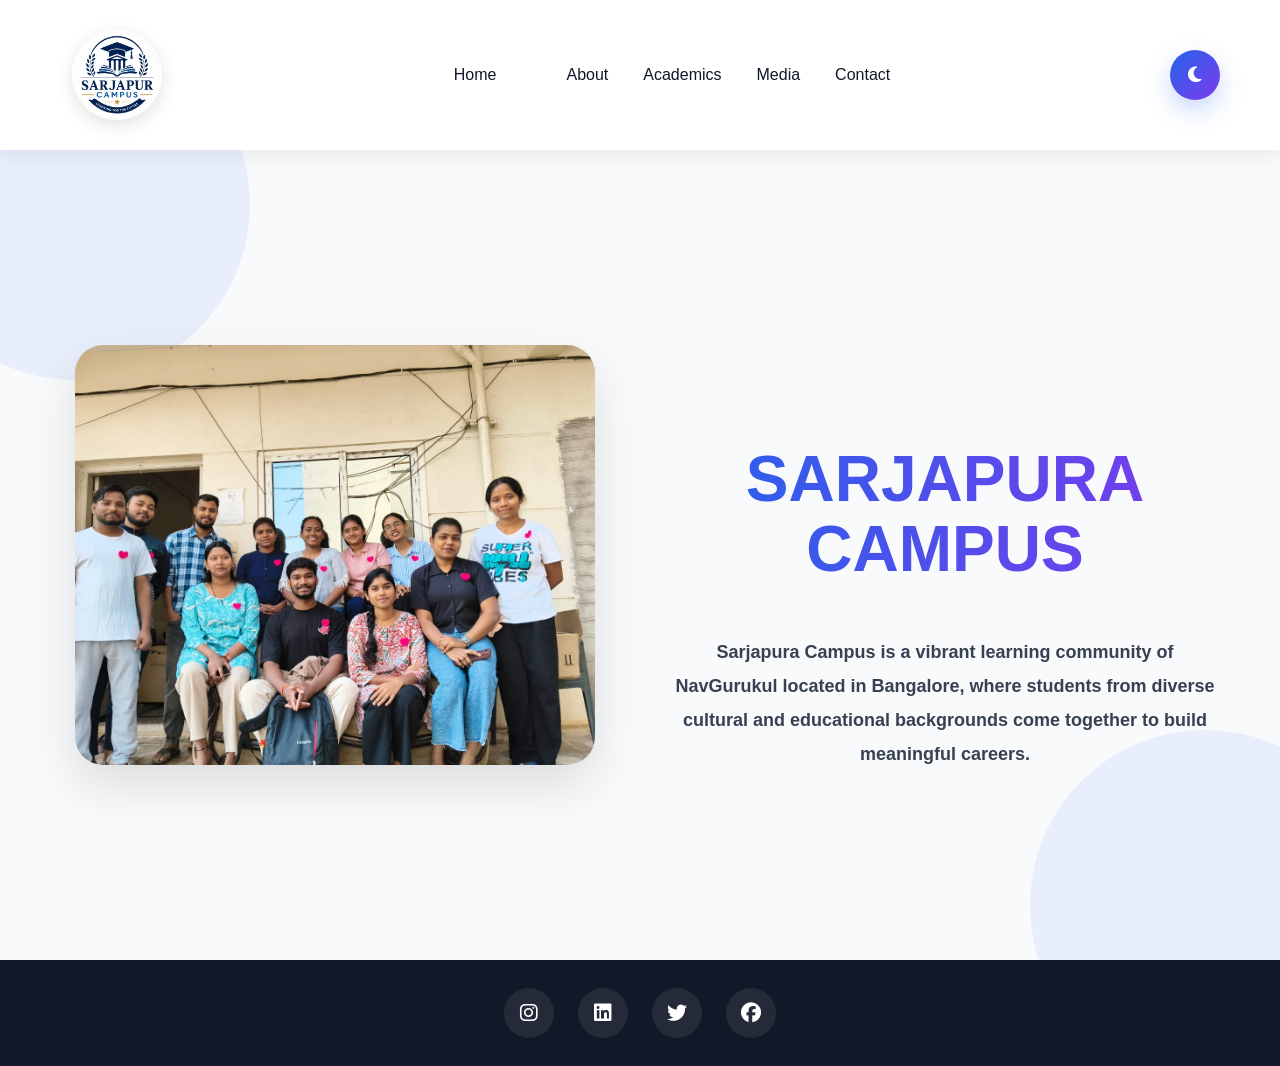
==== project/index.html @ 47f2a3a6 "updated task of archana" ====
<!DOCTYPE html>
<html lang="en">

<head>
    <meta charset="UTF-8">
    <meta name="viewport" content="width=device-width, initial-scale=1.0">
    <link rel="stylesheet" href="./css/style.css">
    <title>SARJAPURA-NG</title>
    <link rel="shortcut icon" href="images/logo.jpg" type="image/x-icon">
    <link rel="stylesheet" href="https://cdnjs.cloudflare.com/ajax/libs/font-awesome/6.5.1/css/all.min.css">
</head>

<body>
    <header>
        <img src="./images/logo.jpg" height="100px">
        <nav class="navbar">

            <div class="dropdown">
                <a href="../index.html">Home</button>
            </div>

            <div class="dropdown">
                <button class="dropbtn">About</button>

                <div class="dropdown-content">
                    <a href="./pages/house.html">Houses</a>
                    <a href="./pages/">Team</a>
                    <a href="./pages/council.html">Council</a>
                    <a href="./pages/alumni.html">Alumni</a>
                </div>
            </div>

            <div class="dropdown">
                <button class="dropbtn">Academics</button>

                <div class="dropdown-content">
                    <a href="./pages/programs.html">Programs</a>
                    <a href="./pages/curriculum.html">Curriculum</a>
                </div>
            </div>

            <div class="dropdown">
                <button class="dropbtn">Media</button>

                <div class="dropdown-content">
                    <a href="./pages/gallery.html">Memories</a>
                    <a href="./pages/celebrations.html">Celebrations</a>
                </div>
            </div>

            <div class="dropdown">
                <button class="dropbtn">Contact</button>

                <div class="dropdown-content">
                    <a href="./pages/contact.html">Contact</a>
                    <a href="./pages/feedback.html">Feedback</a>
                </div>
            </div>

        </nav>
        <button class="mode-btn">
            <i class="fa-solid fa-moon"></i>
        </button>
    </header>


    <main class="hero-section">

        <div class="hero-image">
            <img src="./images/team.jpeg" alt="">
        </div>

        <div class="hero-content">
            <h1>SARJAPURA CAMPUS</h1>

            <p>
                Sarjapura Campus is a vibrant learning community of NavGurukul located in Bangalore, where students from
                diverse cultural and educational backgrounds come together to build meaningful careers.
            </p>
        </div>

    </main>

    <footer>
        <div class="social-icons">
            <a href="https://www.instagram.com/ng_sarjapur?igsh=MXV0Y2RibTF5OWZvcQ%3D%3D" target="_blank"><i
                    class="fa-brands fa-instagram"></i></a>
            <a href="https://www.linkedin.com/school/navgurukul/" target="_blank"><i
                    class="fa-brands fa-linkedin"></i></a>
            <a href="https://x.com/navgurukul" target="_blank"><i class="fa-brands fa-twitter"></i></a>
            <a href="https://www.facebook.com/navgurukul?rdid=zTdsp96SzkZmkeNP&share_url=https%3A%2F%2Fwww.facebook.com%2Fshare%2F1ET22hd2AE%2F"
                target="_blank"><i class="fa-brands fa-facebook"></i></a>
        </div>
    </footer>

    <script src="./js/theme.js">

    </script>
</body>

</html>
---- project/css/style.css ----
@import url('https://fonts.googleapis.com/css2?family=Poppins:wght@300;400;500;600;700&display=swap');

* {
    margin: 0;
    padding: 0;
    box-sizing: border-box;
}

body {
    font-family: 'Poppins', sans-serif;
    background: #f8fafc;
    color: #111827;
    overflow-x: hidden;
    transition: 0.4s ease;
}

header {
    width: 100%;
    padding: 18px 60px;
    display: flex;
    justify-content: space-between;
    align-items: center;
    position: sticky;
    top: 0;
    z-index: 1000;
    background: rgba(255, 255, 255, 0.85);
    backdrop-filter: blur(12px);
    box-shadow: 0 4px 20px rgba(0, 0, 0, 0.08);
}

header img {
    width: 90px;
    height: 90px;

    border-radius: 50%;
    object-fit: cover;
}

.navbar {
    display: flex;
    align-items: center;
    gap: 35px;
}

.navbar a,
.dropbtn {
    text-decoration: none;
    border: none;
    background: none;
    color: #111827;
    font-size: 16px;
    font-weight: 500;
    cursor: pointer;
    position: relative;
}

.navbar a::after,
.dropbtn::after {
    content: "";
    position: absolute;
    width: 0%;
    height: 2px;
    left: 0;
    bottom: -6px;
    background: #2563eb;
    transition: 0.3s ease;
}

.navbar a:hover::after,
.dropbtn:hover::after {
    width: 100%;
}

.navbar a:hover,
.dropbtn:hover {
    color: #2563eb;
}

.dropdown {
    position: relative;
}

.dropdown-content {
    position: absolute;
    top: 130%;
    left: 0;
    width: 220px;
    background: white;
    border-radius: 16px;
    overflow: hidden;
    box-shadow: 0 10px 30px rgba(0, 0, 0, 0.12);
    opacity: 0;
    visibility: hidden;
    transform: translateY(10px);
    transition: 0.35s ease;
}

.dropdown:hover .dropdown-content {
    opacity: 1;
    visibility: visible;
    transform: translateY(0);
}

.dropdown-content a {
    display: block;
    padding: 14px 18px;
    color: #111827;
    transition: 0.3s ease;
}

.dropdown-content a:hover {
    background: #f1f5f9;
    color: #2563eb;
    padding-left: 24px;
}

.mode-btn {
    width: 50px;
    height: 50px;
    border: none;
    border-radius: 50%;
    background: linear-gradient(135deg, #2563eb, #7c3aed);
    color: white;
    font-size: 18px;
    cursor: pointer;
    transition: 0.35s ease;
    box-shadow: 0 10px 25px rgba(37, 99, 235, 0.25);
}

.mode-btn:hover {
    transform: rotate(15deg) scale(1.05);
}

.hero-section {
    min-height: 90vh;
    padding: 80px 60px;
    display: flex;
    justify-content: space-between;
    align-items: center;
    gap: 60px;
    flex-wrap: wrap;
    position: relative;
    background: #f8fafc;
    overflow: hidden;
}

.hero-section::before,
.hero-section::after {
    content: "";
    position: absolute;
    width: 350px;
    height: 350px;
    border-radius: 50%;
    background: rgba(37, 99, 235, 0.08);
    animation: float 8s infinite ease-in-out;
}

.hero-section::before {
    top: -120px;
    left: -100px;
}

.hero-section::after {
    bottom: -120px;
    right: -100px;

    animation-delay: 2s;
}

/* HERO CONTENT */

.hero-content {

    flex: 1;
    min-width: 300px;

    position: relative;
    z-index: 1;

    animation: fadeUp 1s ease;
}

.hero-content h1 {

    font-size: 64px;

    line-height: 1.1;

    margin-bottom: 24px;

    background:
        linear-gradient(to right, #2563eb, #7c3aed);

    -webkit-background-clip: text;

    color: transparent;
}

.hero-content p {

    font-size: 18px;

    line-height: 1.9;

    max-width: 650px;

    color: #374151;
}

/* HERO IMAGE */

.hero-image {

    flex: 1;

    display: flex;
    justify-content: center;

    min-width: 300px;

    position: relative;
    z-index: 1;

    animation: fadeUp 1.2s ease;
}

.hero-image img {

    width: 100%;
    max-width: 520px;

    height: 420px;

    object-fit: cover;

    border-radius: 28px;

    box-shadow:
        0 20px 50px rgba(0, 0, 0, 0.12);

    transition: 0.35s ease;
}

.hero-image img:hover {

    transform: scale(1.03);
}

/* =========================
   FEEDBACK + CONTACT
========================= */

/* =========================
   RATING
========================= */

.rating-box {
    margin-bottom: 30px;
}

.rating-box h3 {
    margin-bottom: 14px;
    color: #111827;
    font-size: 18px;
}

.stars {
    display: flex;
    flex-direction: row-reverse;
    justify-content: flex-end;
    gap: 10px;
}

/* HIDE RADIO */

.stars input {
    display: none;
}

/* STAR */

.stars label {
    font-size: 32px;
    color: #d1d5db;
    cursor: pointer;
    transition: 0.3s ease;
}

/* HOVER EFFECT */

.stars label:hover,
.stars label:hover~label {
    color: #facc15;
}

/* SELECTED */

.stars input:checked~label {
    color: #facc15;
}

.feedback-container,
.contact-section {

    min-height: 100vh;

    padding: 80px 60px;

    display: flex;
    justify-content: center;
    align-items: center;

    gap: 60px;

    flex-wrap: wrap;

    position: relative;

    background: #f8fafc;

    overflow: hidden;
}

/* BACKGROUND CIRCLES */

.feedback-container::before,
.feedback-container::after,
.contact-section::before,
.contact-section::after {

    content: "";

    position: absolute;

    width: 350px;
    height: 350px;

    border-radius: 50%;

    background:
        rgba(37, 99, 235, 0.08);

    z-index: 0;

    animation: float 8s infinite ease-in-out;
}

.feedback-container::before,
.contact-section::before {

    top: -100px;
    left: -100px;
}

.feedback-container::after,
.contact-section::after {

    bottom: -120px;
    right: -100px;

    animation-delay: 2s;
}

/* LEFT SECTION */

.feedback-left,
.contact-left {

    flex: 1;
    min-width: 300px;

    position: relative;
    z-index: 1;

    animation: fadeUp 1s ease;
}

.feedback-left h1,
.contact-left h1 {

    font-size: 60px;

    line-height: 1.1;

    margin-bottom: 20px;

    background:
        linear-gradient(to right, #2563eb, #7c3aed);

    -webkit-background-clip: text;

    color: transparent;
}

.feedback-left p,
.contact-left p {

    font-size: 18px;

    line-height: 1.8;

    color: #374151;

    margin-bottom: 40px;
}

/* ICONS */

.feedback-icons,
.contact-info {

    display: flex;
    flex-direction: column;
    gap: 22px;
}

.feedback-icons div,
.contact-info div {

    display: flex;
    align-items: center;
    gap: 16px;

    font-size: 18px;

    color: #111827;
}

.feedback-icons i,
.contact-info i {

    width: 55px;
    height: 55px;

    border-radius: 50%;

    background:
        linear-gradient(135deg, #2563eb, #7c3aed);

    color: white;

    display: flex;
    justify-content: center;
    align-items: center;

    box-shadow:
        0 10px 20px rgba(37, 99, 235, 0.2);
}

/* FORM BOX */

.feedback-form-box,
.contact-form-box {

    flex: 1;
    min-width: 320px;

    padding: 45px;

    border-radius: 30px;

    background: white;

    position: relative;
    z-index: 1;

    box-shadow:
        0 20px 50px rgba(0, 0, 0, 0.08);

    animation: fadeUp 1.2s ease;
}

.feedback-form-box h2,
.contact-form-box h2 {

    font-size: 32px;

    margin-bottom: 30px;

    color: #111827;
}

/* INPUT BOX */

.input-box {

    position: relative;

    margin-bottom: 28px;
}

/* INPUT */

.input-box input,
.input-box textarea {

    width: 100%;

    padding: 16px;

    border: 1px solid #dbe2ea;

    outline: none;

    border-radius: 14px;

    background: #f9fafb;

    color: #111827;

    font-size: 16px;

    transition: 0.3s ease;
}

.input-box textarea {

    resize: none;

    height: 140px;
}

/* INPUT FOCUS */

.input-box input:focus,
.input-box textarea:focus {

    border-color: #2563eb;

    box-shadow:
        0 0 0 4px rgba(37, 99, 235, 0.1);
}

/* LABEL */

.input-box label {

    position: absolute;

    left: 16px;
    top: 16px;

    color: #6b7280;

    pointer-events: none;

    transition: 0.3s ease;
}

/* FLOAT LABEL */

.input-box input:focus~label,
.input-box input:valid~label,
.input-box textarea:focus~label,
.input-box textarea:valid~label {

    top: -10px;
    left: 12px;

    font-size: 13px;

    background: white;

    padding: 2px 8px;

    color: #2563eb;
}

/* BUTTON */

.feedback-form-box button,
.contact-form-box button {

    width: 100%;

    padding: 16px;

    border: none;
    border-radius: 14px;

    background:
        linear-gradient(135deg, #2563eb, #7c3aed);

    color: white;

    font-size: 17px;
    font-weight: 600;

    cursor: pointer;

    transition: 0.35s ease;
}

.feedback-form-box button:hover,
.contact-form-box button:hover {

    transform: translateY(-4px);

    box-shadow:
        0 15px 30px rgba(37, 99, 235, 0.25);
}

/* =========================
   FOOTER
========================= */

footer {

    padding: 28px 40px;

    display: flex;
    justify-content: center;
    align-items: center;

    background: #111827;

    position: relative;
    z-index: 10;
}

.social-icons {

    display: flex;

    gap: 24px;
}

.social-icons a {

    width: 50px;
    height: 50px;

    display: flex;
    justify-content: center;
    align-items: center;

    border-radius: 50%;

    background:
        rgba(255, 255, 255, 0.08);

    color: white;

    text-decoration: none;

    font-size: 20px;

    transition: 0.3s ease;
}

.social-icons a:hover {

    transform: translateY(-5px);

    background: #2563eb;
}

/* =========================
   ANIMATIONS
========================= */

@keyframes float {

    0%,
    100% {
        transform: translateY(0px);
    }

    50% {
        transform: translateY(25px);
    }
}

@keyframes fadeUp {

    from {
        opacity: 0;
        transform: translateY(70px);
    }

    to {
        opacity: 1;
        transform: translateY(0);
    }
}

/* =========================
   RESPONSIVE
========================= */

@media (max-width: 992px) {

    header {

        padding: 18px 25px;

        flex-direction: column;

        gap: 20px;
    }

    .navbar {

        flex-wrap: wrap;

        justify-content: center;

        gap: 20px;
    }

    .hero-section,
    .feedback-container,
    .contact-section {

        flex-direction: column;

        text-align: center;

        padding: 60px 20px;
    }

    .hero-content h1,
    .feedback-left h1,
    .contact-left h1 {

        font-size: 42px;
    }

    .feedback-form-box,
    .contact-form-box {

        width: 100%;
    }

    .feedback-icons div,
    .contact-info div {

        justify-content: center;
    }
}

@media (max-width: 600px) {

    .hero-content h1,
    .feedback-left h1,
    .contact-left h1 {

        font-size: 32px;
    }

    .hero-content p,
    .feedback-left p,
    .contact-left p {

        font-size: 16px;
    }

    .navbar {

        gap: 14px;
    }

    .dropdown-content {

        width: 180px;
    }

    .social-icons {

        gap: 14px;
    }
}

/* =========================
   HOUSES SECTION
========================= */

.houses-section {

    padding: 120px 60px;

    background: #f8fafc;

    position: relative;

    overflow: hidden;
}

/* BACKGROUND EFFECT */

.houses-section::before,
.houses-section::after {

    content: "";

    position: absolute;

    width: 350px;
    height: 350px;

    border-radius: 50%;

    background: rgba(37, 99, 235, 0.06);

    z-index: 0;

    animation: float 8s infinite ease-in-out;
}

.houses-section::before {

    top: -120px;
    left: -100px;
}

.houses-section::after {

    bottom: -120px;
    right: -100px;

    animation-delay: 2s;
}

/* =========================
   TITLE
========================= */

.houses-title {

    text-align: center;

    margin-bottom: 80px;

    position: relative;

    z-index: 1;
}

.houses-title span {

    display: inline-block;

    padding: 10px 22px;

    border-radius: 40px;

    background: rgba(37, 99, 235, 0.1);

    color: #2563eb;

    font-weight: 600;

    margin-bottom: 24px;
}

.houses-title h2 {

    font-size: 64px;

    line-height: 1.1;

    margin-bottom: 24px;

    background:
        linear-gradient(to right, #2563eb, #7c3aed);

    -webkit-background-clip: text;

    color: transparent;
}

.houses-title p {

    max-width: 760px;

    margin: auto;

    font-size: 18px;

    line-height: 1.9;

    color: #4b5563;
}

/* =========================
   WRAPPER
========================= */

.houses-wrapper {

    display: grid;

    grid-template-columns:
        repeat(auto-fit, minmax(320px, 1fr));

    gap: 40px;

    position: relative;

    z-index: 1;
}

/* =========================
   CARD
========================= */

.house-card {

    position: relative;

    padding: 45px 35px;

    border-radius: 32px;

    overflow: hidden;

    background: white;

    transition: 0.4s ease;

    box-shadow:
        0 20px 40px rgba(0, 0, 0, 0.08);
}

.house-card:hover {

    transform:
        translateY(-12px) scale(1.02);

    box-shadow:
        0 30px 60px rgba(0, 0, 0, 0.14);
}

/* =========================
   GLOW EFFECT
========================= */

.house-glow {

    position: absolute;

    width: 180px;
    height: 180px;

    border-radius: 50%;

    top: -60px;
    right: -60px;

    opacity: 0.12;
}

/* MALHAR */

.malhar-card .house-glow {
    background: #0ea5e9;
}

/* BHAIRAV */

.bhairav-card .house-glow {
    background: #f97316;
}

/* BHAGESHREE */

.bhageshree-card .house-glow {
    background: #a855f7;
}

/* =========================
   TOP AREA
========================= */

.house-top {

    display: flex;

    align-items: center;

    gap: 20px;

    margin-bottom: 30px;

    position: relative;

    z-index: 2;
}

/* ICON */

.house-top i {

    width: 80px;
    height: 80px;

    border-radius: 24px;

    display: flex;

    justify-content: center;
    align-items: center;

    color: white;

    font-size: 32px;
}

/* ICON COLORS */

.malhar-card .house-top i {

    background:
        linear-gradient(135deg, #0284c7, #38bdf8);
}

.bhairav-card .house-top i {

    background:
        linear-gradient(135deg, #ea580c, #fb923c);
}

.bhageshree-card .house-top i {

    background:
        linear-gradient(135deg, #029a02, #62f662);
}

/* TITLE */

.house-top h3 {

    font-size: 38px;

    color: #111827;
}

/* =========================
   PARAGRAPH
========================= */

.house-card p {

    font-size: 17px;

    line-height: 1.9;

    color: #4b5563;

    margin-bottom: 35px;

    position: relative;

    z-index: 2;
}

/* =========================
   BUTTON
========================= */

.house-card button {

    padding: 14px 26px;

    border: none;

    border-radius: 14px;

    color: white;

    font-size: 15px;

    font-weight: 600;

    cursor: pointer;

    transition: 0.35s ease;

    position: relative;

    z-index: 2;
}

/* BUTTON COLORS */

.malhar-card button {

    background:
        linear-gradient(135deg, #0284c7, #38bdf8);
}

.bhairav-card button {

    background:
        linear-gradient(135deg, #ea580c, #fb923c);
}

.bhageshree-card button {

    background:
        linear-gradient(135deg, #029a02, #62f662);
}

/* BUTTON HOVER */

.house-card button:hover {

    transform: translateY(-4px);
}

/* =========================
   ANIMATION
========================= */

@keyframes float {

    0%,
    100% {
        transform: translateY(0px);
    }

    50% {
        transform: translateY(25px);
    }
}

/* =========================
   DARK MODE
========================= */

.dark-mode .houses-section {

    background: #0f172a;
}

.dark-mode .house-card {

    background: #1e293b;
}

.dark-mode .house-top h3 {

    color: white;
}

.dark-mode .house-card p,
.dark-mode .houses-title p {

    color: #cbd5e1;
}

/* =========================
   RESPONSIVE
========================= */

@media (max-width: 768px) {

    .houses-section {

        padding: 80px 20px;
    }

    .houses-title h2 {

        font-size: 42px;
    }

    .house-top {

        flex-direction: column;

        text-align: center;
    }

    .house-top h3 {

        font-size: 32px;
    }
}

/* =========================
    background: linear-gradient(135deg, #7c3aed, #ec4899);
}

.house-card button:hover {

    transform: translateY(-4px);
}

/* DARK MODE */

.dark-mode .houses-section {
    background: #0f172a;
}

.dark-mode .house-card {
    background: #1e293b;
}

.dark-mode .house-top h3 {
    color: white;
}

.dark-mode .house-card p,
.dark-mode .houses-title p {
    color: #cbd5e1;
}

/* ANIMATION */

@keyframes float {

    0%,
    100% {
        transform: translateY(0px);
    }

    50% {
        transform: translateY(25px);
    }
}

/* RESPONSIVE */

@media (max-width: 768px) {

    .houses-section {
        padding: 80px 20px;
    }

    .houses-title h2 {
        font-size: 42px;
    }

    .house-top {
        flex-direction: column;
        text-align: center;
    }

    .house-top h3 {
        font-size: 32px;
    }
}


/* POPUP */

.house-popup {

    position: fixed;

    inset: 0;

    background: rgba(0, 0, 0, 0.8);

    display: flex;

    justify-content: center;
    align-items: center;

    opacity: 0;

    visibility: hidden;

    transition: 0.4s ease;

    z-index: 999;
}

/* SHOW */

.house-popup.show {

    opacity: 1;

    visibility: visible;
}

/* IMAGE */

.house-popup img {

    width: 90%;

    max-width: 800px;

    border-radius: 24px;

    transform: scale(0.8);

    transition: 0.4s ease;
}

.house-popup.show img {

    transform: scale(1);
}

/* CLOSE */

.close-popup {

    position: absolute;

    top: 30px;
    right: 40px;

    width: 55px;
    height: 55px;

    background: white;

    border-radius: 50%;

    display: flex;

    justify-content: center;
    align-items: center;

    cursor: pointer;

    font-size: 24px;
}

/* =========================
   RESET
========================= */

* {
    margin: 0;
    padding: 0;
    box-sizing: border-box;
}

/* =========================
   BODY
========================= */

body {

    font-family: Arial, sans-serif;

    background: #f8fafc;

    color: #111827;
}

/* =========================
   HERO
========================= */

.policy-hero {

    padding: 100px 20px 70px;

    text-align: center;

    background: white;
}

.policy-hero span {

    display: inline-block;

    padding: 10px 20px;

    border-radius: 30px;

    background: #dbeafe;

    color: #2563eb;

    font-weight: bold;

    margin-bottom: 20px;
}

.policy-hero h1 {

    font-size: 55px;

    margin-bottom: 20px;

    color: #2563eb;
}

.policy-hero p {

    max-width: 800px;

    margin: auto;

    line-height: 1.8;

    color: #4b5563;
}

/* =========================
   POLICY SECTION
========================= */

.policy-section {

    max-width: 950px;

    margin: auto;

    padding: 50px 20px 100px;
}

/* =========================
   POLICY CARD
========================= */

.policy-card {

    background: white;

    margin-bottom: 25px;

    border-radius: 20px;

    overflow: hidden;

    box-shadow:
        0 10px 25px rgba(0, 0, 0, 0.08);
}

/* =========================
   BUTTON
========================= */

.policy-btn {

    width: 100%;

    padding: 25px;

    border: none;

    background: white;

    display: flex;

    justify-content: space-between;

    align-items: center;

    font-size: 20px;

    font-weight: bold;

    cursor: pointer;

    transition: 0.3s;
}

.policy-btn:hover {

    background: #f1f5f9;
}

/* =========================
   CONTENT
========================= */

.policy-content {

    max-height: 0;

    overflow: hidden;

    transition: 0.4s ease;

    padding: 0 25px;
}

.policy-content.active {

    max-height: 500px;

    padding: 0 25px 25px;
}

.policy-content h3 {

    margin-top: 20px;

    margin-bottom: 10px;

    color: #2563eb;
}

.policy-content p {

    line-height: 1.8;

    color: #4b5563;
}

/* =========================
   RESPONSIVE
========================= */

@media (max-width: 768px) {

    .policy-hero h1 {

        font-size: 38px;
    }

    .policy-btn {

        font-size: 17px;
    }
}


/* =========================
   TEAM PAGE CSS
========================= */

.team-page {
    padding: 120px 8% 80px;
    min-height: 100vh;
    background: var(--bg-color);
    color: var(--text-color);
}

/* HEADING */

.team-heading {
    text-align: center;
    margin-bottom: 60px;
    animation: fadeUp 1s ease;
}

.team-heading span {
    color: #00bcd4;
    font-size: 14px;
    letter-spacing: 2px;
    text-transform: uppercase;
    font-weight: 600;
}

.team-heading h1 {
    font-size: 3rem;
    margin: 15px 0;
}

.team-heading p {
    max-width: 850px;
    margin: auto;
    line-height: 1.8;
    color: var(--light-text);
    font-size: 1rem;
}

/* GRID */

.team-container {
    display: grid;
    grid-template-columns: repeat(auto-fit, minmax(320px, 1fr));
    gap: 35px;
}

/* CARD */

.team-card {
    background: var(--card-bg);
    border-radius: 20px;
    overflow: hidden;
    padding: 25px;
    transition: 0.4s ease;
    position: relative;
    box-shadow: 0 5px 20px rgba(0, 0, 0, 0.08);
    border: 1px solid rgba(255, 255, 255, 0.08);
}

.team-card:hover {
    transform: translateY(-10px);
    box-shadow: 0 10px 35px rgba(0, 0, 0, 0.15);
}

.team-card::before {
    content: "";
    position: absolute;
    inset: 0;
    background: linear-gradient(135deg,
            rgba(0, 188, 212, 0.08),
            transparent);
    pointer-events: none;
}

/* IMAGE */

.team-image {
    width: 100%;
    height: 320px;
    overflow: hidden;
    border-radius: 15px;
    margin-bottom: 20px;
}

.team-image img {
    width: 100%;
    height: 100%;
    object-fit: cover;
    transition: 0.5s;
}

.team-card:hover img {
    transform: scale(1.08);
}

/* CONTENT */

.team-content h2 {
    font-size: 1.5rem;
    margin-bottom: 8px;
}

.team-role {
    color: #00bcd4;
    font-weight: 600;
    margin-bottom: 15px;
    display: inline-block;
}

.team-content p {
    line-height: 1.7;
    color: var(--light-text);
    font-size: 0.95rem;
}

/* SOCIAL */

.team-social {
    display: flex;
    gap: 15px;
    margin-top: 20px;
}

.team-social a {
    width: 40px;
    height: 40px;
    background: rgba(0, 188, 212, 0.12);
    display: flex;
    align-items: center;
    justify-content: center;
    border-radius: 50%;
    color: #00bcd4;
    transition: 0.3s;
    text-decoration: none;
}

.team-social a:hover {
    background: #00bcd4;
    color: white;
    transform: translateY(-4px);
}

/* ANIMATION */

@keyframes fadeUp {
    from {
        opacity: 0;
        transform: translateY(40px);
    }

    to {
        opacity: 1;
        transform: translateY(0);
    }
}

/* RESPONSIVE */

@media(max-width:768px) {

    .team-page {
        padding: 100px 5% 60px;
    }

    .team-heading h1 {
        font-size: 2.2rem;
    }

    .team-image {
        height: 280px;
    }
}

/* =========================
   COUNCIL PAGE CSS
========================= */

main {
    padding: 120px 8% 80px;
    min-height: 100vh;
    background: var(--bg-color);
    color: var(--text-color);
}

/* HEADING */

main h1 {
    text-align: center;
    font-size: 3rem;
    margin-bottom: 20px;
    animation: fadeUp 1s ease;
}

main>p {
    text-align: center;
    max-width: 850px;
    margin: auto;
    line-height: 1.8;
    color: var(--light-text);
    margin-bottom: 60px;
    font-size: 1rem;
}

/* GRID */

main {
    display: grid;
    grid-template-columns: repeat(auto-fit, minmax(320px, 1fr));
    gap: 35px;
}

/* FIX FOR H1 + P FULL WIDTH */

main h1,
main>p {
    grid-column: 1 / -1;
}

/* CARD */

.card {
    background: var(--card-bg);
    border-radius: 20px;
    padding: 25px;
    text-align: center;
    position: relative;
    overflow: hidden;
    transition: 0.4s ease;
    box-shadow: 0 5px 20px rgba(0, 0, 0, 0.08);
    border: 1px solid rgba(255, 255, 255, 0.08);
}

.card:hover {
    transform: translateY(-10px);
    box-shadow: 0 10px 35px rgba(0, 0, 0, 0.15);
}

.card::before {
    content: "";
    position: absolute;
    inset: 0;
    background: linear-gradient(135deg,
            rgba(0, 188, 212, 0.08),
            transparent);
    pointer-events: none;
}

/* IMAGE */

.card img {
    width: 180px;
    height: 180px;
    object-fit: cover;
    border-radius: 15px;
    margin: 20px 0;
    transition: 0.4s ease;
}

.card:hover img {
    transform: scale(1.05);
}

/* TEXT */

.card h2 {
    font-size: 1.4rem;
    margin-bottom: 10px;
}

.name {
    color: #00bcd4;
    font-size: 1.1rem;
    font-weight: 600;
    margin-bottom: 15px;
}

.card p {
    line-height: 1.7;
    color: var(--light-text);
    font-size: 0.95rem;
}

.initiative {
    background: rgba(0, 188, 212, 0.08);
    padding: 12px;
    border-radius: 10px;
}

/* ANIMATION */

@keyframes fadeUp {

    from {
        opacity: 0;
        transform: translateY(40px);
    }

    to {
        opacity: 1;
        transform: translateY(0);
    }
}

/* RESPONSIVE */

@media(max-width:768px) {

    main {
        padding: 100px 5% 60px;
        grid-template-columns: 1fr;
    }

    main h1 {
        font-size: 2.2rem;
    }

    .card img {
        width: 160px;
        height: 160px;
    }
}

/* =========================
   COUNCIL PAGE CSS
========================= */

.council-page {
    padding: 120px 8% 80px;
    min-height: 100vh;
    background: var(--bg-color);
    color: var(--text-color);
}

/* =========================
   HEADING
========================= */

.council-heading {
    text-align: center;
    margin-bottom: 60px;
    animation: fadeUp 1s ease;
}

.council-heading h1 {
    font-size: 3rem;
    margin-bottom: 20px;
}

.council-heading p {
    max-width: 850px;
    margin: auto;
    line-height: 1.8;
    color: var(--light-text);
    font-size: 1rem;
}

/* =========================
   GRID
========================= */

.council-container {
    display: grid;
    grid-template-columns: repeat(auto-fit, minmax(320px, 1fr));
    gap: 35px;
}

/* =========================
   CARD
========================= */

.card {
    background: var(--card-bg);
    border-radius: 20px;
    padding: 25px;
    text-align: center;
    position: relative;
    overflow: hidden;
    transition: 0.4s ease;
    box-shadow: 0 5px 20px rgba(0, 0, 0, 0.08);
    border: 1px solid rgba(255, 255, 255, 0.08);
}

.card:hover {
    transform: translateY(-10px);
    box-shadow: 0 10px 35px rgba(0, 0, 0, 0.15);
}

.card::before {
    content: "";
    position: absolute;
    inset: 0;
    background: linear-gradient(135deg,
            rgba(0, 188, 212, 0.08),
            transparent);
    pointer-events: none;
}

/* =========================
   IMAGE
========================= */

.card img {
    width: 180px;
    height: 180px;
    object-fit: cover;
    border-radius: 15px;
    margin: 20px 0;
    transition: 0.4s ease;
}

.card:hover img {
    transform: scale(1.05);
}

/* =========================
   TEXT
========================= */

.card h2 {
    font-size: 1.4rem;
    margin-bottom: 10px;
}

.name {
    color: #00bcd4;
    font-size: 1.1rem;
    font-weight: 600;
    margin-bottom: 15px;
}

.card p {
    line-height: 1.7;
    color: var(--light-text);
    font-size: 0.95rem;
}

.initiative {
    background: rgba(0, 188, 212, 0.08);
    padding: 12px;
    border-radius: 10px;
    margin-top: 15px;
}

/* =========================
   ANIMATION
========================= */

@keyframes fadeUp {

    from {
        opacity: 0;
        transform: translateY(40px);
    }

    to {
        opacity: 1;
        transform: translateY(0);
    }
}

/* =========================
   RESPONSIVE
========================= */

@media(max-width:768px) {

    .council-page {
        padding: 100px 5% 60px;
    }

    .council-heading h1 {
        font-size: 2.2rem;
    }

    .council-container {
        grid-template-columns: 1fr;
    }

    .card img {
        width: 160px;
        height: 160px;
    }
}

/* =========================
   GALLERY / MEMORIES PAGE
========================= */

body {
    background: var(--bg-color);
    color: var(--text-color);
}

/* =========================
   MAIN HEADING
========================= */

h1 {
    text-align: center;
    font-size: 3rem;
    margin-top: 130px;
    margin-bottom: 40px;
    color: var(--text-color);
    animation: fadeUp 1s ease;
}

/* =========================
   SECTION TITLE
========================= */

p {
    text-align: center;
    font-size: 1.2rem;
    margin: 50px 0 25px;
    color: var(--text-color);
    font-weight: 600;
}

/* =========================
   IMAGE STYLING
========================= */

img {
    width: 220px;
    height: 220px;
    object-fit: cover;
    border-radius: 18px;
    margin: 12px;
    transition: 0.4s ease;
    box-shadow: 0 5px 18px rgba(0, 0, 0, 0.12);
}

img:hover {
    transform: scale(1.05);
    box-shadow: 0 10px 30px rgba(0, 0, 0, 0.2);
}

/* =========================
   IMAGE ALIGNMENT
========================= */

body {
    text-align: center;
}

/* =========================
   LAST DESCRIPTION
========================= */

body>p:last-of-type {
    max-width: 1000px;
    margin: 60px auto;
    line-height: 1.9;
    font-size: 1rem;
    color: var(--light-text);
    font-weight: 400;
    padding: 0 20px;
}

/* =========================
   ANIMATION
========================= */

@keyframes fadeUp {

    from {
        opacity: 0;
        transform: translateY(40px);
    }

    to {
        opacity: 1;
        transform: translateY(0);
    }
}

/* =========================
   RESPONSIVE
========================= */

@media(max-width:768px) {

    h1 {
        font-size: 2.2rem;
        margin-top: 110px;
    }

    p {
        font-size: 1rem;
    }

    img {
        width: 160px;
        height: 160px;
        margin: 8px;
    }
}

/* =========================
   CELEBRATION PAGE CSS
========================= */

body {
    margin: 0;
    padding: 0;
    background: var(--bg-color);
    color: var(--text-color);
    font-family: Arial, sans-serif;
}

/* HERO SECTION */

.hero {
    padding: 130px 8% 70px;
    text-align: center;
}

.hero h1 {
    font-size: 3rem;
    margin-bottom: 20px;
    color: var(--text-color);
    animation: fadeUp 1s ease;
}

.hero p {
    max-width: 850px;
    margin: auto;
    line-height: 1.8;
    color: var(--light-text);
    font-size: 1rem;
}

/* GRID */

.celebrations-container {
    padding: 0 8% 80px;
    display: grid;
    grid-template-columns: repeat(auto-fit, minmax(320px, 1fr));
    gap: 35px;
}

/* CARD */

.celebrations-container details {
    background: var(--card-bg);
    border-radius: 20px;
    padding: 25px;
    overflow: hidden;
    transition: 0.4s ease;
    box-shadow: 0 5px 20px rgba(0, 0, 0, 0.08);
    border: 1px solid rgba(255, 255, 255, 0.08);
    position: relative;
}

.celebrations-container details:hover {
    transform: translateY(-10px);
    box-shadow: 0 10px 35px rgba(0, 0, 0, 0.15);
}

.celebrations-container details::before {
    content: "";
    position: absolute;
    inset: 0;
    background: linear-gradient(135deg,
            rgba(0, 188, 212, 0.08),
            transparent);
    pointer-events: none;
}

/* IMAGE */

.celebrations-container img {
    width: 100%;
    height: 240px;
    object-fit: cover;
    border-radius: 15px;
    margin-bottom: 20px;
    transition: 0.4s ease;
}

.celebrations-container details:hover img {
    transform: scale(1.05);
}

/* TITLE */

.celebrations-container h2 {
    font-size: 1.5rem;
    margin-bottom: 15px;
}

/* SUMMARY BUTTON */

summary {
    list-style: none;
    background: #00bcd4;
    color: white;
    padding: 12px 18px;
    border-radius: 10px;
    display: inline-block;
    cursor: pointer;
    font-weight: 600;
    margin-bottom: 15px;
    transition: 0.3s ease;
}

summary:hover {
    background: #0097a7;
}

summary::-webkit-details-marker {
    display: none;
}

/* TEXT */

.celebrations-container p {
    line-height: 1.8;
    color: var(--light-text);
    font-size: 0.95rem;
}

/* ANIMATION */

@keyframes fadeUp {

    from {
        opacity: 0;
        transform: translateY(40px);
    }

    to {
        opacity: 1;
        transform: translateY(0);
    }
}

/* RESPONSIVE */

@media(max-width:768px) {

    .hero {
        padding: 110px 5% 50px;
    }

    .hero h1 {
        font-size: 2.2rem;
    }

    .celebrations-container {
        padding: 0 5% 60px;
        grid-template-columns: 1fr;
    }

    .celebrations-container img {
        height: 220px;
    }
}
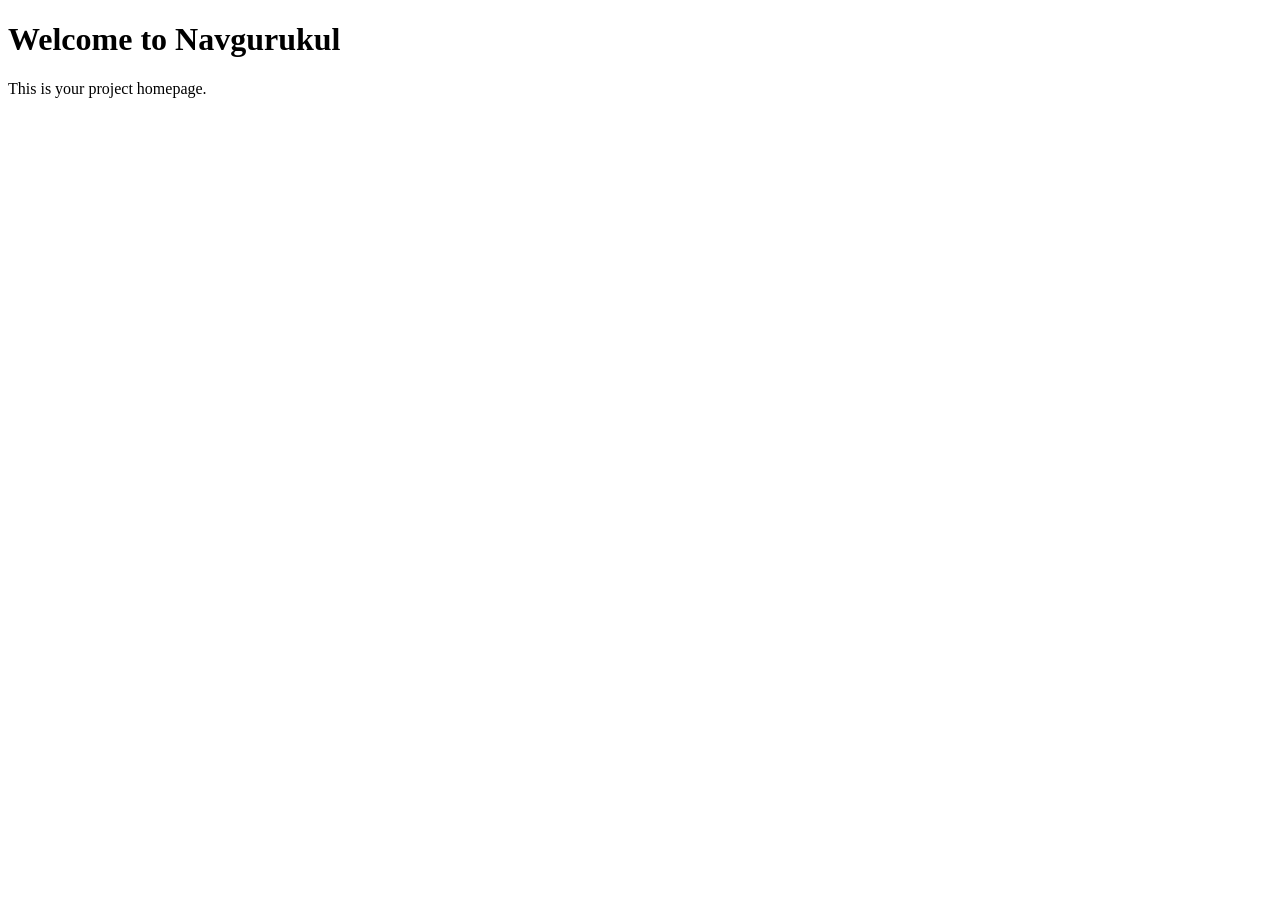
==== commit c1b44b15: "simran's updated task" ====
--- a/project/index.html
+++ b/project/index.html
@@ -1,101 +1,12 @@
 <!DOCTYPE html>
 <html lang="en">
-
 <head>
-    <meta charset="UTF-8">
-    <meta name="viewport" content="width=device-width, initial-scale=1.0">
-    <link rel="stylesheet" href="./css/style.css">
-    <title>SARJAPURA-NG</title>
-    <link rel="shortcut icon" href="images/logo.jpg" type="image/x-icon">
-    <link rel="stylesheet" href="https://cdnjs.cloudflare.com/ajax/libs/font-awesome/6.5.1/css/all.min.css">
+    <meta charset="UTF-8" />
+    <meta name="viewport" content="width=device-width, initial-scale=1.0" />
+    <title></title>
 </head>
-
 <body>
-    <header>
-        <img src="./images/logo.jpg" height="100px">
-        <nav class="navbar">
-
-            <div class="dropdown">
-                <a href="../index.html">Home</button>
-            </div>
-
-            <div class="dropdown">
-                <button class="dropbtn">About</button>
-
-                <div class="dropdown-content">
-                    <a href="./pages/house.html">Houses</a>
-                    <a href="./pages/">Team</a>
-                    <a href="./pages/council.html">Council</a>
-                    <a href="./pages/alumni.html">Alumni</a>
-                </div>
-            </div>
-
-            <div class="dropdown">
-                <button class="dropbtn">Academics</button>
-
-                <div class="dropdown-content">
-                    <a href="./pages/programs.html">Programs</a>
-                    <a href="./pages/curriculum.html">Curriculum</a>
-                </div>
-            </div>
-
-            <div class="dropdown">
-                <button class="dropbtn">Media</button>
-
-                <div class="dropdown-content">
-                    <a href="./pages/gallery.html">Memories</a>
-                    <a href="./pages/celebrations.html">Celebrations</a>
-                </div>
-            </div>
-
-            <div class="dropdown">
-                <button class="dropbtn">Contact</button>
-
-                <div class="dropdown-content">
-                    <a href="./pages/contact.html">Contact</a>
-                    <a href="./pages/feedback.html">Feedback</a>
-                </div>
-            </div>
-
-        </nav>
-        <button class="mode-btn">
-            <i class="fa-solid fa-moon"></i>
-        </button>
-    </header>
-
-
-    <main class="hero-section">
-
-        <div class="hero-image">
-            <img src="./images/team.jpeg" alt="">
-        </div>
-
-        <div class="hero-content">
-            <h1>SARJAPURA CAMPUS</h1>
-
-            <p>
-                Sarjapura Campus is a vibrant learning community of NavGurukul located in Bangalore, where students from
-                diverse cultural and educational backgrounds come together to build meaningful careers.
-            </p>
-        </div>
-
-    </main>
-
-    <footer>
-        <div class="social-icons">
-            <a href="https://www.instagram.com/ng_sarjapur?igsh=MXV0Y2RibTF5OWZvcQ%3D%3D" target="_blank"><i
-                    class="fa-brands fa-instagram"></i></a>
-            <a href="https://www.linkedin.com/school/navgurukul/" target="_blank"><i
-                    class="fa-brands fa-linkedin"></i></a>
-            <a href="https://x.com/navgurukul" target="_blank"><i class="fa-brands fa-twitter"></i></a>
-            <a href="https://www.facebook.com/navgurukul?rdid=zTdsp96SzkZmkeNP&share_url=https%3A%2F%2Fwww.facebook.com%2Fshare%2F1ET22hd2AE%2F"
-                target="_blank"><i class="fa-brands fa-facebook"></i></a>
-        </div>
-    </footer>
-
-    <script src="./js/theme.js">
-
-    </script>
+    <h1>Welcome to Navgurukul</h1>
+    <p>This is your project homepage.</p>
 </body>
-
-</html>
+</html>
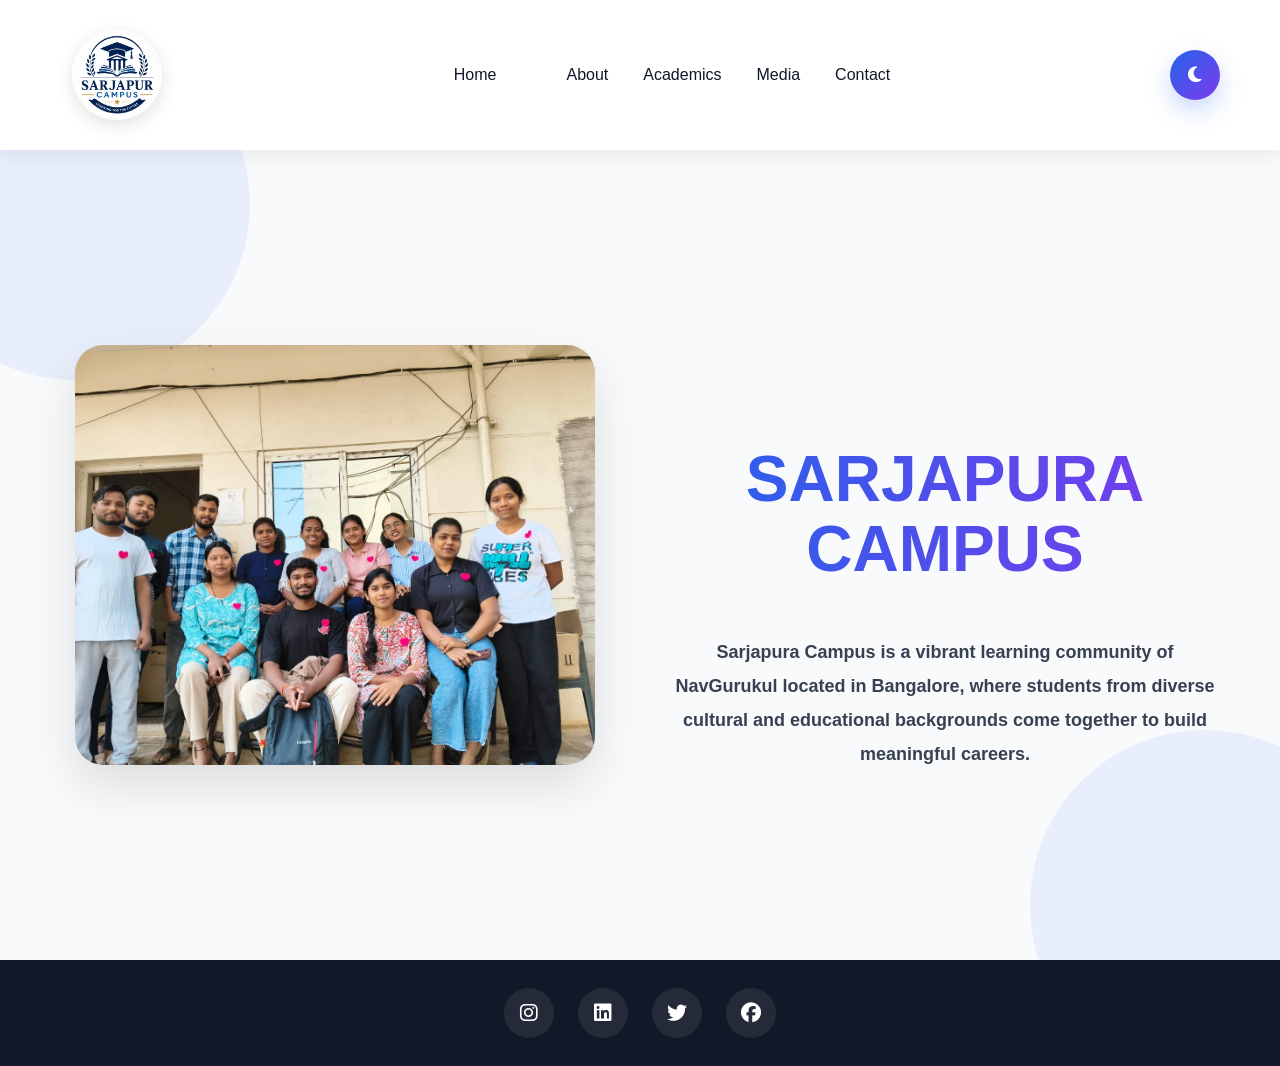
==== commit c69a4aa7: "added the chat bot fetures" ====
--- a/project/index.html
+++ b/project/index.html
@@ -1,12 +1,101 @@
 <!DOCTYPE html>
 <html lang="en">
+
 <head>
-    <meta charset="UTF-8" />
-    <meta name="viewport" content="width=device-width, initial-scale=1.0" />
-    <title></title>
+    <meta charset="UTF-8">
+    <meta name="viewport" content="width=device-width, initial-scale=1.0">
+    <link rel="stylesheet" href="./css/style.css">
+    <title>SARJAPURA-NG</title>
+    <link rel="shortcut icon" href="images/logo.jpg" type="image/x-icon">
+    <link rel="stylesheet" href="https://cdnjs.cloudflare.com/ajax/libs/font-awesome/6.5.1/css/all.min.css">
 </head>
+
 <body>
-    <h1>Welcome to Navgurukul</h1>
-    <p>This is your project homepage.</p>
+    <header>
+        <img src="./images/logo.jpg" height="100px">
+        <nav class="navbar">
+
+            <div class="dropdown">
+                <a href="../index.html">Home</button>
+            </div>
+
+            <div class="dropdown">
+                <button class="dropbtn">About</button>
+
+                <div class="dropdown-content">
+                    <a href="./pages/house.html">Houses</a>
+                    <a href="./pages/">Team</a>
+                    <a href="./pages/council.html">Council</a>
+                    <a href="./pages/alumni.html">Alumni</a>
+                </div>
+            </div>
+
+            <div class="dropdown">
+                <button class="dropbtn">Academics</button>
+
+                <div class="dropdown-content">
+                    <a href="./pages/programs.html">Programs</a>
+                    <a href="./pages/curriculum.html">Curriculum</a>
+                </div>
+            </div>
+
+            <div class="dropdown">
+                <button class="dropbtn">Media</button>
+
+                <div class="dropdown-content">
+                    <a href="./pages/gallery.html">Memories</a>
+                    <a href="./pages/celebrations.html">Celebrations</a>
+                </div>
+            </div>
+
+            <div class="dropdown">
+                <button class="dropbtn">Contact</button>
+
+                <div class="dropdown-content">
+                    <a href="./pages/contact.html">Contact</a>
+                    <a href="./pages/feedback.html">Feedback</a>
+                </div>
+            </div>
+
+        </nav>
+        <button class="mode-btn">
+            <i class="fa-solid fa-moon"></i>
+        </button>
+    </header>
+
+
+    <main class="hero-section">
+
+        <div class="hero-image">
+            <img src="./images/team.jpeg" alt="">
+        </div>
+
+        <div class="hero-content">
+            <h1>SARJAPURA CAMPUS</h1>
+
+            <p>
+                Sarjapura Campus is a vibrant learning community of NavGurukul located in Bangalore, where students from
+                diverse cultural and educational backgrounds come together to build meaningful careers.
+            </p>
+        </div>
+
+    </main>
+
+    <footer>
+        <div class="social-icons">
+            <a href="https://www.instagram.com/ng_sarjapur?igsh=MXV0Y2RibTF5OWZvcQ%3D%3D" target="_blank"><i
+                    class="fa-brands fa-instagram"></i></a>
+            <a href="https://www.linkedin.com/school/navgurukul/" target="_blank"><i
+                    class="fa-brands fa-linkedin"></i></a>
+            <a href="https://x.com/navgurukul" target="_blank"><i class="fa-brands fa-twitter"></i></a>
+            <a href="https://www.facebook.com/navgurukul?rdid=zTdsp96SzkZmkeNP&share_url=https%3A%2F%2Fwww.facebook.com%2Fshare%2F1ET22hd2AE%2F"
+                target="_blank"><i class="fa-brands fa-facebook"></i></a>
+        </div>
+    </footer>
+
+    <script src="./js/theme.js">
+
+    </script>
 </body>
-</html>+
+</html>
--- a/project/css/style.css
+++ b/project/css/style.css
@@ -0,0 +1,2278 @@
+@import url('https://fonts.googleapis.com/css2?family=Poppins:wght@300;400;500;600;700&display=swap');
+
+* {
+    margin: 0;
+    padding: 0;
+    box-sizing: border-box;
+}
+
+body {
+    font-family: 'Poppins', sans-serif;
+    background: #f8fafc;
+    color: #111827;
+    overflow-x: hidden;
+    transition: 0.4s ease;
+}
+
+header {
+    width: 100%;
+    padding: 18px 60px;
+    display: flex;
+    justify-content: space-between;
+    align-items: center;
+    position: sticky;
+    top: 0;
+    z-index: 1000;
+    background: rgba(255, 255, 255, 0.85);
+    backdrop-filter: blur(12px);
+    box-shadow: 0 4px 20px rgba(0, 0, 0, 0.08);
+}
+
+header img {
+    width: 90px;
+    height: 90px;
+
+    border-radius: 50%;
+    object-fit: cover;
+}
+
+.navbar {
+    display: flex;
+    align-items: center;
+    gap: 35px;
+}
+
+.navbar a,
+.dropbtn {
+    text-decoration: none;
+    border: none;
+    background: none;
+    color: #111827;
+    font-size: 16px;
+    font-weight: 500;
+    cursor: pointer;
+    position: relative;
+}
+
+.navbar a::after,
+.dropbtn::after {
+    content: "";
+    position: absolute;
+    width: 0%;
+    height: 2px;
+    left: 0;
+    bottom: -6px;
+    background: #2563eb;
+    transition: 0.3s ease;
+}
+
+.navbar a:hover::after,
+.dropbtn:hover::after {
+    width: 100%;
+}
+
+.navbar a:hover,
+.dropbtn:hover {
+    color: #2563eb;
+}
+
+.dropdown {
+    position: relative;
+}
+
+.dropdown-content {
+    position: absolute;
+    top: 130%;
+    left: 0;
+    width: 220px;
+    background: white;
+    border-radius: 16px;
+    overflow: hidden;
+    box-shadow: 0 10px 30px rgba(0, 0, 0, 0.12);
+    opacity: 0;
+    visibility: hidden;
+    transform: translateY(10px);
+    transition: 0.35s ease;
+}
+
+.dropdown:hover .dropdown-content {
+    opacity: 1;
+    visibility: visible;
+    transform: translateY(0);
+}
+
+.dropdown-content a {
+    display: block;
+    padding: 14px 18px;
+    color: #111827;
+    transition: 0.3s ease;
+}
+
+.dropdown-content a:hover {
+    background: #f1f5f9;
+    color: #2563eb;
+    padding-left: 24px;
+}
+
+.mode-btn {
+    width: 50px;
+    height: 50px;
+    border: none;
+    border-radius: 50%;
+    background: linear-gradient(135deg, #2563eb, #7c3aed);
+    color: white;
+    font-size: 18px;
+    cursor: pointer;
+    transition: 0.35s ease;
+    box-shadow: 0 10px 25px rgba(37, 99, 235, 0.25);
+}
+
+.mode-btn:hover {
+    transform: rotate(15deg) scale(1.05);
+}
+
+.hero-section {
+    min-height: 90vh;
+    padding: 80px 60px;
+    display: flex;
+    justify-content: space-between;
+    align-items: center;
+    gap: 60px;
+    flex-wrap: wrap;
+    position: relative;
+    background: #f8fafc;
+    overflow: hidden;
+}
+
+.hero-section::before,
+.hero-section::after {
+    content: "";
+    position: absolute;
+    width: 350px;
+    height: 350px;
+    border-radius: 50%;
+    background: rgba(37, 99, 235, 0.08);
+    animation: float 8s infinite ease-in-out;
+}
+
+.hero-section::before {
+    top: -120px;
+    left: -100px;
+}
+
+.hero-section::after {
+    bottom: -120px;
+    right: -100px;
+
+    animation-delay: 2s;
+}
+
+/* HERO CONTENT */
+
+.hero-content {
+
+    flex: 1;
+    min-width: 300px;
+
+    position: relative;
+    z-index: 1;
+
+    animation: fadeUp 1s ease;
+}
+
+.hero-content h1 {
+
+    font-size: 64px;
+
+    line-height: 1.1;
+
+    margin-bottom: 24px;
+
+    background:
+        linear-gradient(to right, #2563eb, #7c3aed);
+
+    -webkit-background-clip: text;
+
+    color: transparent;
+}
+
+.hero-content p {
+
+    font-size: 18px;
+
+    line-height: 1.9;
+
+    max-width: 650px;
+
+    color: #374151;
+}
+
+/* HERO IMAGE */
+
+.hero-image {
+
+    flex: 1;
+
+    display: flex;
+    justify-content: center;
+
+    min-width: 300px;
+
+    position: relative;
+    z-index: 1;
+
+    animation: fadeUp 1.2s ease;
+}
+
+.hero-image img {
+
+    width: 100%;
+    max-width: 520px;
+
+    height: 420px;
+
+    object-fit: cover;
+
+    border-radius: 28px;
+
+    box-shadow:
+        0 20px 50px rgba(0, 0, 0, 0.12);
+
+    transition: 0.35s ease;
+}
+
+.hero-image img:hover {
+
+    transform: scale(1.03);
+}
+
+/* =========================
+   FEEDBACK + CONTACT
+========================= */
+
+/* =========================
+   RATING
+========================= */
+
+.rating-box {
+    margin-bottom: 30px;
+}
+
+.rating-box h3 {
+    margin-bottom: 14px;
+    color: #111827;
+    font-size: 18px;
+}
+
+.stars {
+    display: flex;
+    flex-direction: row-reverse;
+    justify-content: flex-end;
+    gap: 10px;
+}
+
+/* HIDE RADIO */
+
+.stars input {
+    display: none;
+}
+
+/* STAR */
+
+.stars label {
+    font-size: 32px;
+    color: #d1d5db;
+    cursor: pointer;
+    transition: 0.3s ease;
+}
+
+/* HOVER EFFECT */
+
+.stars label:hover,
+.stars label:hover~label {
+    color: #facc15;
+}
+
+/* SELECTED */
+
+.stars input:checked~label {
+    color: #facc15;
+}
+
+.feedback-container,
+.contact-section {
+
+    min-height: 100vh;
+
+    padding: 80px 60px;
+
+    display: flex;
+    justify-content: center;
+    align-items: center;
+
+    gap: 60px;
+
+    flex-wrap: wrap;
+
+    position: relative;
+
+    background: #f8fafc;
+
+    overflow: hidden;
+}
+
+/* BACKGROUND CIRCLES */
+
+.feedback-container::before,
+.feedback-container::after,
+.contact-section::before,
+.contact-section::after {
+
+    content: "";
+
+    position: absolute;
+
+    width: 350px;
+    height: 350px;
+
+    border-radius: 50%;
+
+    background:
+        rgba(37, 99, 235, 0.08);
+
+    z-index: 0;
+
+    animation: float 8s infinite ease-in-out;
+}
+
+.feedback-container::before,
+.contact-section::before {
+
+    top: -100px;
+    left: -100px;
+}
+
+.feedback-container::after,
+.contact-section::after {
+
+    bottom: -120px;
+    right: -100px;
+
+    animation-delay: 2s;
+}
+
+/* LEFT SECTION */
+
+.feedback-left,
+.contact-left {
+
+    flex: 1;
+    min-width: 300px;
+
+    position: relative;
+    z-index: 1;
+
+    animation: fadeUp 1s ease;
+}
+
+.feedback-left h1,
+.contact-left h1 {
+
+    font-size: 60px;
+
+    line-height: 1.1;
+
+    margin-bottom: 20px;
+
+    background:
+        linear-gradient(to right, #2563eb, #7c3aed);
+
+    -webkit-background-clip: text;
+
+    color: transparent;
+}
+
+.feedback-left p,
+.contact-left p {
+
+    font-size: 18px;
+
+    line-height: 1.8;
+
+    color: #374151;
+
+    margin-bottom: 40px;
+}
+
+/* ICONS */
+
+.feedback-icons,
+.contact-info {
+
+    display: flex;
+    flex-direction: column;
+    gap: 22px;
+}
+
+.feedback-icons div,
+.contact-info div {
+
+    display: flex;
+    align-items: center;
+    gap: 16px;
+
+    font-size: 18px;
+
+    color: #111827;
+}
+
+.feedback-icons i,
+.contact-info i {
+
+    width: 55px;
+    height: 55px;
+
+    border-radius: 50%;
+
+    background:
+        linear-gradient(135deg, #2563eb, #7c3aed);
+
+    color: white;
+
+    display: flex;
+    justify-content: center;
+    align-items: center;
+
+    box-shadow:
+        0 10px 20px rgba(37, 99, 235, 0.2);
+}
+
+/* FORM BOX */
+
+.feedback-form-box,
+.contact-form-box {
+
+    flex: 1;
+    min-width: 320px;
+
+    padding: 45px;
+
+    border-radius: 30px;
+
+    background: white;
+
+    position: relative;
+    z-index: 1;
+
+    box-shadow:
+        0 20px 50px rgba(0, 0, 0, 0.08);
+
+    animation: fadeUp 1.2s ease;
+}
+
+.feedback-form-box h2,
+.contact-form-box h2 {
+
+    font-size: 32px;
+
+    margin-bottom: 30px;
+
+    color: #111827;
+}
+
+/* INPUT BOX */
+
+.input-box {
+
+    position: relative;
+
+    margin-bottom: 28px;
+}
+
+/* INPUT */
+
+.input-box input,
+.input-box textarea {
+
+    width: 100%;
+
+    padding: 16px;
+
+    border: 1px solid #dbe2ea;
+
+    outline: none;
+
+    border-radius: 14px;
+
+    background: #f9fafb;
+
+    color: #111827;
+
+    font-size: 16px;
+
+    transition: 0.3s ease;
+}
+
+.input-box textarea {
+
+    resize: none;
+
+    height: 140px;
+}
+
+/* INPUT FOCUS */
+
+.input-box input:focus,
+.input-box textarea:focus {
+
+    border-color: #2563eb;
+
+    box-shadow:
+        0 0 0 4px rgba(37, 99, 235, 0.1);
+}
+
+/* LABEL */
+
+.input-box label {
+
+    position: absolute;
+
+    left: 16px;
+    top: 16px;
+
+    color: #6b7280;
+
+    pointer-events: none;
+
+    transition: 0.3s ease;
+}
+
+/* FLOAT LABEL */
+
+.input-box input:focus~label,
+.input-box input:valid~label,
+.input-box textarea:focus~label,
+.input-box textarea:valid~label {
+
+    top: -10px;
+    left: 12px;
+
+    font-size: 13px;
+
+    background: white;
+
+    padding: 2px 8px;
+
+    color: #2563eb;
+}
+
+/* BUTTON */
+
+.feedback-form-box button,
+.contact-form-box button {
+
+    width: 100%;
+
+    padding: 16px;
+
+    border: none;
+    border-radius: 14px;
+
+    background:
+        linear-gradient(135deg, #2563eb, #7c3aed);
+
+    color: white;
+
+    font-size: 17px;
+    font-weight: 600;
+
+    cursor: pointer;
+
+    transition: 0.35s ease;
+}
+
+.feedback-form-box button:hover,
+.contact-form-box button:hover {
+
+    transform: translateY(-4px);
+
+    box-shadow:
+        0 15px 30px rgba(37, 99, 235, 0.25);
+}
+
+/* =========================
+   FOOTER
+========================= */
+
+footer {
+
+    padding: 28px 40px;
+
+    display: flex;
+    justify-content: center;
+    align-items: center;
+
+    background: #111827;
+
+    position: relative;
+    z-index: 10;
+}
+
+.social-icons {
+
+    display: flex;
+
+    gap: 24px;
+}
+
+.social-icons a {
+
+    width: 50px;
+    height: 50px;
+
+    display: flex;
+    justify-content: center;
+    align-items: center;
+
+    border-radius: 50%;
+
+    background:
+        rgba(255, 255, 255, 0.08);
+
+    color: white;
+
+    text-decoration: none;
+
+    font-size: 20px;
+
+    transition: 0.3s ease;
+}
+
+.social-icons a:hover {
+
+    transform: translateY(-5px);
+
+    background: #2563eb;
+}
+
+/* =========================
+   ANIMATIONS
+========================= */
+
+@keyframes float {
+
+    0%,
+    100% {
+        transform: translateY(0px);
+    }
+
+    50% {
+        transform: translateY(25px);
+    }
+}
+
+@keyframes fadeUp {
+
+    from {
+        opacity: 0;
+        transform: translateY(70px);
+    }
+
+    to {
+        opacity: 1;
+        transform: translateY(0);
+    }
+}
+
+/* =========================
+   RESPONSIVE
+========================= */
+
+@media (max-width: 992px) {
+
+    header {
+
+        padding: 18px 25px;
+
+        flex-direction: column;
+
+        gap: 20px;
+    }
+
+    .navbar {
+
+        flex-wrap: wrap;
+
+        justify-content: center;
+
+        gap: 20px;
+    }
+
+    .hero-section,
+    .feedback-container,
+    .contact-section {
+
+        flex-direction: column;
+
+        text-align: center;
+
+        padding: 60px 20px;
+    }
+
+    .hero-content h1,
+    .feedback-left h1,
+    .contact-left h1 {
+
+        font-size: 42px;
+    }
+
+    .feedback-form-box,
+    .contact-form-box {
+
+        width: 100%;
+    }
+
+    .feedback-icons div,
+    .contact-info div {
+
+        justify-content: center;
+    }
+}
+
+@media (max-width: 600px) {
+
+    .hero-content h1,
+    .feedback-left h1,
+    .contact-left h1 {
+
+        font-size: 32px;
+    }
+
+    .hero-content p,
+    .feedback-left p,
+    .contact-left p {
+
+        font-size: 16px;
+    }
+
+    .navbar {
+
+        gap: 14px;
+    }
+
+    .dropdown-content {
+
+        width: 180px;
+    }
+
+    .social-icons {
+
+        gap: 14px;
+    }
+}
+
+/* =========================
+   HOUSES SECTION
+========================= */
+
+.houses-section {
+
+    padding: 120px 60px;
+
+    background: #f8fafc;
+
+    position: relative;
+
+    overflow: hidden;
+}
+
+/* BACKGROUND EFFECT */
+
+.houses-section::before,
+.houses-section::after {
+
+    content: "";
+
+    position: absolute;
+
+    width: 350px;
+    height: 350px;
+
+    border-radius: 50%;
+
+    background: rgba(37, 99, 235, 0.06);
+
+    z-index: 0;
+
+    animation: float 8s infinite ease-in-out;
+}
+
+.houses-section::before {
+
+    top: -120px;
+    left: -100px;
+}
+
+.houses-section::after {
+
+    bottom: -120px;
+    right: -100px;
+
+    animation-delay: 2s;
+}
+
+/* =========================
+   TITLE
+========================= */
+
+.houses-title {
+
+    text-align: center;
+
+    margin-bottom: 80px;
+
+    position: relative;
+
+    z-index: 1;
+}
+
+.houses-title span {
+
+    display: inline-block;
+
+    padding: 10px 22px;
+
+    border-radius: 40px;
+
+    background: rgba(37, 99, 235, 0.1);
+
+    color: #2563eb;
+
+    font-weight: 600;
+
+    margin-bottom: 24px;
+}
+
+.houses-title h2 {
+
+    font-size: 64px;
+
+    line-height: 1.1;
+
+    margin-bottom: 24px;
+
+    background:
+        linear-gradient(to right, #2563eb, #7c3aed);
+
+    -webkit-background-clip: text;
+
+    color: transparent;
+}
+
+.houses-title p {
+
+    max-width: 760px;
+
+    margin: auto;
+
+    font-size: 18px;
+
+    line-height: 1.9;
+
+    color: #4b5563;
+}
+
+/* =========================
+   WRAPPER
+========================= */
+
+.houses-wrapper {
+
+    display: grid;
+
+    grid-template-columns:
+        repeat(auto-fit, minmax(320px, 1fr));
+
+    gap: 40px;
+
+    position: relative;
+
+    z-index: 1;
+}
+
+/* =========================
+   CARD
+========================= */
+
+.house-card {
+
+    position: relative;
+
+    padding: 45px 35px;
+
+    border-radius: 32px;
+
+    overflow: hidden;
+
+    background: white;
+
+    transition: 0.4s ease;
+
+    box-shadow:
+        0 20px 40px rgba(0, 0, 0, 0.08);
+}
+
+.house-card:hover {
+
+    transform:
+        translateY(-12px) scale(1.02);
+
+    box-shadow:
+        0 30px 60px rgba(0, 0, 0, 0.14);
+}
+
+/* =========================
+   GLOW EFFECT
+========================= */
+
+.house-glow {
+
+    position: absolute;
+
+    width: 180px;
+    height: 180px;
+
+    border-radius: 50%;
+
+    top: -60px;
+    right: -60px;
+
+    opacity: 0.12;
+}
+
+/* MALHAR */
+
+.malhar-card .house-glow {
+    background: #0ea5e9;
+}
+
+/* BHAIRAV */
+
+.bhairav-card .house-glow {
+    background: #f97316;
+}
+
+/* BHAGESHREE */
+
+.bhageshree-card .house-glow {
+    background: #a855f7;
+}
+
+/* =========================
+   TOP AREA
+========================= */
+
+.house-top {
+
+    display: flex;
+
+    align-items: center;
+
+    gap: 20px;
+
+    margin-bottom: 30px;
+
+    position: relative;
+
+    z-index: 2;
+}
+
+/* ICON */
+
+.house-top i {
+
+    width: 80px;
+    height: 80px;
+
+    border-radius: 24px;
+
+    display: flex;
+
+    justify-content: center;
+    align-items: center;
+
+    color: white;
+
+    font-size: 32px;
+}
+
+/* ICON COLORS */
+
+.malhar-card .house-top i {
+
+    background:
+        linear-gradient(135deg, #0284c7, #38bdf8);
+}
+
+.bhairav-card .house-top i {
+
+    background:
+        linear-gradient(135deg, #ea580c, #fb923c);
+}
+
+.bhageshree-card .house-top i {
+
+    background:
+        linear-gradient(135deg, #029a02, #62f662);
+}
+
+/* TITLE */
+
+.house-top h3 {
+
+    font-size: 38px;
+
+    color: #111827;
+}
+
+/* =========================
+   PARAGRAPH
+========================= */
+
+.house-card p {
+
+    font-size: 17px;
+
+    line-height: 1.9;
+
+    color: #4b5563;
+
+    margin-bottom: 35px;
+
+    position: relative;
+
+    z-index: 2;
+}
+
+/* =========================
+   BUTTON
+========================= */
+
+.house-card button {
+
+    padding: 14px 26px;
+
+    border: none;
+
+    border-radius: 14px;
+
+    color: white;
+
+    font-size: 15px;
+
+    font-weight: 600;
+
+    cursor: pointer;
+
+    transition: 0.35s ease;
+
+    position: relative;
+
+    z-index: 2;
+}
+
+/* BUTTON COLORS */
+
+.malhar-card button {
+
+    background:
+        linear-gradient(135deg, #0284c7, #38bdf8);
+}
+
+.bhairav-card button {
+
+    background:
+        linear-gradient(135deg, #ea580c, #fb923c);
+}
+
+.bhageshree-card button {
+
+    background:
+        linear-gradient(135deg, #029a02, #62f662);
+}
+
+/* BUTTON HOVER */
+
+.house-card button:hover {
+
+    transform: translateY(-4px);
+}
+
+/* =========================
+   ANIMATION
+========================= */
+
+@keyframes float {
+
+    0%,
+    100% {
+        transform: translateY(0px);
+    }
+
+    50% {
+        transform: translateY(25px);
+    }
+}
+
+/* =========================
+   DARK MODE
+========================= */
+
+.dark-mode .houses-section {
+
+    background: #0f172a;
+}
+
+.dark-mode .house-card {
+
+    background: #1e293b;
+}
+
+.dark-mode .house-top h3 {
+
+    color: white;
+}
+
+.dark-mode .house-card p,
+.dark-mode .houses-title p {
+
+    color: #cbd5e1;
+}
+
+/* =========================
+   RESPONSIVE
+========================= */
+
+@media (max-width: 768px) {
+
+    .houses-section {
+
+        padding: 80px 20px;
+    }
+
+    .houses-title h2 {
+
+        font-size: 42px;
+    }
+
+    .house-top {
+
+        flex-direction: column;
+
+        text-align: center;
+    }
+
+    .house-top h3 {
+
+        font-size: 32px;
+    }
+}
+
+/* =========================
+    background: linear-gradient(135deg, #7c3aed, #ec4899);
+}
+
+.house-card button:hover {
+
+    transform: translateY(-4px);
+}
+
+/* DARK MODE */
+
+.dark-mode .houses-section {
+    background: #0f172a;
+}
+
+.dark-mode .house-card {
+    background: #1e293b;
+}
+
+.dark-mode .house-top h3 {
+    color: white;
+}
+
+.dark-mode .house-card p,
+.dark-mode .houses-title p {
+    color: #cbd5e1;
+}
+
+/* ANIMATION */
+
+@keyframes float {
+
+    0%,
+    100% {
+        transform: translateY(0px);
+    }
+
+    50% {
+        transform: translateY(25px);
+    }
+}
+
+/* RESPONSIVE */
+
+@media (max-width: 768px) {
+
+    .houses-section {
+        padding: 80px 20px;
+    }
+
+    .houses-title h2 {
+        font-size: 42px;
+    }
+
+    .house-top {
+        flex-direction: column;
+        text-align: center;
+    }
+
+    .house-top h3 {
+        font-size: 32px;
+    }
+}
+
+
+/* POPUP */
+
+.house-popup {
+
+    position: fixed;
+
+    inset: 0;
+
+    background: rgba(0, 0, 0, 0.8);
+
+    display: flex;
+
+    justify-content: center;
+    align-items: center;
+
+    opacity: 0;
+
+    visibility: hidden;
+
+    transition: 0.4s ease;
+
+    z-index: 999;
+}
+
+/* SHOW */
+
+.house-popup.show {
+
+    opacity: 1;
+
+    visibility: visible;
+}
+
+/* IMAGE */
+
+.house-popup img {
+
+    width: 90%;
+
+    max-width: 800px;
+
+    border-radius: 24px;
+
+    transform: scale(0.8);
+
+    transition: 0.4s ease;
+}
+
+.house-popup.show img {
+
+    transform: scale(1);
+}
+
+/* CLOSE */
+
+.close-popup {
+
+    position: absolute;
+
+    top: 30px;
+    right: 40px;
+
+    width: 55px;
+    height: 55px;
+
+    background: white;
+
+    border-radius: 50%;
+
+    display: flex;
+
+    justify-content: center;
+    align-items: center;
+
+    cursor: pointer;
+
+    font-size: 24px;
+}
+
+/* =========================
+   RESET
+========================= */
+
+* {
+    margin: 0;
+    padding: 0;
+    box-sizing: border-box;
+}
+
+/* =========================
+   BODY
+========================= */
+
+body {
+
+    font-family: Arial, sans-serif;
+
+    background: #f8fafc;
+
+    color: #111827;
+}
+
+/* =========================
+   HERO
+========================= */
+
+.policy-hero {
+
+    padding: 100px 20px 70px;
+
+    text-align: center;
+
+    background: white;
+}
+
+.policy-hero span {
+
+    display: inline-block;
+
+    padding: 10px 20px;
+
+    border-radius: 30px;
+
+    background: #dbeafe;
+
+    color: #2563eb;
+
+    font-weight: bold;
+
+    margin-bottom: 20px;
+}
+
+.policy-hero h1 {
+
+    font-size: 55px;
+
+    margin-bottom: 20px;
+
+    color: #2563eb;
+}
+
+.policy-hero p {
+
+    max-width: 800px;
+
+    margin: auto;
+
+    line-height: 1.8;
+
+    color: #4b5563;
+}
+
+/* =========================
+   POLICY SECTION
+========================= */
+
+.policy-section {
+
+    max-width: 950px;
+
+    margin: auto;
+
+    padding: 50px 20px 100px;
+}
+
+/* =========================
+   POLICY CARD
+========================= */
+
+.policy-card {
+
+    background: white;
+
+    margin-bottom: 25px;
+
+    border-radius: 20px;
+
+    overflow: hidden;
+
+    box-shadow:
+        0 10px 25px rgba(0, 0, 0, 0.08);
+}
+
+/* =========================
+   BUTTON
+========================= */
+
+.policy-btn {
+
+    width: 100%;
+
+    padding: 25px;
+
+    border: none;
+
+    background: white;
+
+    display: flex;
+
+    justify-content: space-between;
+
+    align-items: center;
+
+    font-size: 20px;
+
+    font-weight: bold;
+
+    cursor: pointer;
+
+    transition: 0.3s;
+}
+
+.policy-btn:hover {
+
+    background: #f1f5f9;
+}
+
+/* =========================
+   CONTENT
+========================= */
+
+.policy-content {
+
+    max-height: 0;
+
+    overflow: hidden;
+
+    transition: 0.4s ease;
+
+    padding: 0 25px;
+}
+
+.policy-content.active {
+
+    max-height: 500px;
+
+    padding: 0 25px 25px;
+}
+
+.policy-content h3 {
+
+    margin-top: 20px;
+
+    margin-bottom: 10px;
+
+    color: #2563eb;
+}
+
+.policy-content p {
+
+    line-height: 1.8;
+
+    color: #4b5563;
+}
+
+/* =========================
+   RESPONSIVE
+========================= */
+
+@media (max-width: 768px) {
+
+    .policy-hero h1 {
+
+        font-size: 38px;
+    }
+
+    .policy-btn {
+
+        font-size: 17px;
+    }
+}
+
+
+/* =========================
+   TEAM PAGE CSS
+========================= */
+
+.team-page {
+    padding: 120px 8% 80px;
+    min-height: 100vh;
+    background: var(--bg-color);
+    color: var(--text-color);
+}
+
+/* HEADING */
+
+.team-heading {
+    text-align: center;
+    margin-bottom: 60px;
+    animation: fadeUp 1s ease;
+}
+
+.team-heading span {
+    color: #00bcd4;
+    font-size: 14px;
+    letter-spacing: 2px;
+    text-transform: uppercase;
+    font-weight: 600;
+}
+
+.team-heading h1 {
+    font-size: 3rem;
+    margin: 15px 0;
+}
+
+.team-heading p {
+    max-width: 850px;
+    margin: auto;
+    line-height: 1.8;
+    color: var(--light-text);
+    font-size: 1rem;
+}
+
+/* GRID */
+
+.team-container {
+    display: grid;
+    grid-template-columns: repeat(auto-fit, minmax(320px, 1fr));
+    gap: 35px;
+}
+
+/* CARD */
+
+.team-card {
+    background: var(--card-bg);
+    border-radius: 20px;
+    overflow: hidden;
+    padding: 25px;
+    transition: 0.4s ease;
+    position: relative;
+    box-shadow: 0 5px 20px rgba(0, 0, 0, 0.08);
+    border: 1px solid rgba(255, 255, 255, 0.08);
+}
+
+.team-card:hover {
+    transform: translateY(-10px);
+    box-shadow: 0 10px 35px rgba(0, 0, 0, 0.15);
+}
+
+.team-card::before {
+    content: "";
+    position: absolute;
+    inset: 0;
+    background: linear-gradient(135deg,
+            rgba(0, 188, 212, 0.08),
+            transparent);
+    pointer-events: none;
+}
+
+/* IMAGE */
+
+.team-image {
+    width: 100%;
+    height: 320px;
+    overflow: hidden;
+    border-radius: 15px;
+    margin-bottom: 20px;
+}
+
+.team-image img {
+    width: 100%;
+    height: 100%;
+    object-fit: cover;
+    transition: 0.5s;
+}
+
+.team-card:hover img {
+    transform: scale(1.08);
+}
+
+/* CONTENT */
+
+.team-content h2 {
+    font-size: 1.5rem;
+    margin-bottom: 8px;
+}
+
+.team-role {
+    color: #00bcd4;
+    font-weight: 600;
+    margin-bottom: 15px;
+    display: inline-block;
+}
+
+.team-content p {
+    line-height: 1.7;
+    color: var(--light-text);
+    font-size: 0.95rem;
+}
+
+/* SOCIAL */
+
+.team-social {
+    display: flex;
+    gap: 15px;
+    margin-top: 20px;
+}
+
+.team-social a {
+    width: 40px;
+    height: 40px;
+    background: rgba(0, 188, 212, 0.12);
+    display: flex;
+    align-items: center;
+    justify-content: center;
+    border-radius: 50%;
+    color: #00bcd4;
+    transition: 0.3s;
+    text-decoration: none;
+}
+
+.team-social a:hover {
+    background: #00bcd4;
+    color: white;
+    transform: translateY(-4px);
+}
+
+/* ANIMATION */
+
+@keyframes fadeUp {
+    from {
+        opacity: 0;
+        transform: translateY(40px);
+    }
+
+    to {
+        opacity: 1;
+        transform: translateY(0);
+    }
+}
+
+/* RESPONSIVE */
+
+@media(max-width:768px) {
+
+    .team-page {
+        padding: 100px 5% 60px;
+    }
+
+    .team-heading h1 {
+        font-size: 2.2rem;
+    }
+
+    .team-image {
+        height: 280px;
+    }
+}
+
+/* =========================
+   COUNCIL PAGE CSS
+========================= */
+
+main {
+    padding: 120px 8% 80px;
+    min-height: 100vh;
+    background: var(--bg-color);
+    color: var(--text-color);
+}
+
+/* HEADING */
+
+main h1 {
+    text-align: center;
+    font-size: 3rem;
+    margin-bottom: 20px;
+    animation: fadeUp 1s ease;
+}
+
+main>p {
+    text-align: center;
+    max-width: 850px;
+    margin: auto;
+    line-height: 1.8;
+    color: var(--light-text);
+    margin-bottom: 60px;
+    font-size: 1rem;
+}
+
+/* GRID */
+
+main {
+    display: grid;
+    grid-template-columns: repeat(auto-fit, minmax(320px, 1fr));
+    gap: 35px;
+}
+
+/* FIX FOR H1 + P FULL WIDTH */
+
+main h1,
+main>p {
+    grid-column: 1 / -1;
+}
+
+/* CARD */
+
+.card {
+    background: var(--card-bg);
+    border-radius: 20px;
+    padding: 25px;
+    text-align: center;
+    position: relative;
+    overflow: hidden;
+    transition: 0.4s ease;
+    box-shadow: 0 5px 20px rgba(0, 0, 0, 0.08);
+    border: 1px solid rgba(255, 255, 255, 0.08);
+}
+
+.card:hover {
+    transform: translateY(-10px);
+    box-shadow: 0 10px 35px rgba(0, 0, 0, 0.15);
+}
+
+.card::before {
+    content: "";
+    position: absolute;
+    inset: 0;
+    background: linear-gradient(135deg,
+            rgba(0, 188, 212, 0.08),
+            transparent);
+    pointer-events: none;
+}
+
+/* IMAGE */
+
+.card img {
+    width: 180px;
+    height: 180px;
+    object-fit: cover;
+    border-radius: 15px;
+    margin: 20px 0;
+    transition: 0.4s ease;
+}
+
+.card:hover img {
+    transform: scale(1.05);
+}
+
+/* TEXT */
+
+.card h2 {
+    font-size: 1.4rem;
+    margin-bottom: 10px;
+}
+
+.name {
+    color: #00bcd4;
+    font-size: 1.1rem;
+    font-weight: 600;
+    margin-bottom: 15px;
+}
+
+.card p {
+    line-height: 1.7;
+    color: var(--light-text);
+    font-size: 0.95rem;
+}
+
+.initiative {
+    background: rgba(0, 188, 212, 0.08);
+    padding: 12px;
+    border-radius: 10px;
+}
+
+/* ANIMATION */
+
+@keyframes fadeUp {
+
+    from {
+        opacity: 0;
+        transform: translateY(40px);
+    }
+
+    to {
+        opacity: 1;
+        transform: translateY(0);
+    }
+}
+
+/* RESPONSIVE */
+
+@media(max-width:768px) {
+
+    main {
+        padding: 100px 5% 60px;
+        grid-template-columns: 1fr;
+    }
+
+    main h1 {
+        font-size: 2.2rem;
+    }
+
+    .card img {
+        width: 160px;
+        height: 160px;
+    }
+}
+
+/* =========================
+   COUNCIL PAGE CSS
+========================= */
+
+.council-page {
+    padding: 120px 8% 80px;
+    min-height: 100vh;
+    background: var(--bg-color);
+    color: var(--text-color);
+}
+
+/* =========================
+   HEADING
+========================= */
+
+.council-heading {
+    text-align: center;
+    margin-bottom: 60px;
+    animation: fadeUp 1s ease;
+}
+
+.council-heading h1 {
+    font-size: 3rem;
+    margin-bottom: 20px;
+}
+
+.council-heading p {
+    max-width: 850px;
+    margin: auto;
+    line-height: 1.8;
+    color: var(--light-text);
+    font-size: 1rem;
+}
+
+/* =========================
+   GRID
+========================= */
+
+.council-container {
+    display: grid;
+    grid-template-columns: repeat(auto-fit, minmax(320px, 1fr));
+    gap: 35px;
+}
+
+/* =========================
+   CARD
+========================= */
+
+.card {
+    background: var(--card-bg);
+    border-radius: 20px;
+    padding: 25px;
+    text-align: center;
+    position: relative;
+    overflow: hidden;
+    transition: 0.4s ease;
+    box-shadow: 0 5px 20px rgba(0, 0, 0, 0.08);
+    border: 1px solid rgba(255, 255, 255, 0.08);
+}
+
+.card:hover {
+    transform: translateY(-10px);
+    box-shadow: 0 10px 35px rgba(0, 0, 0, 0.15);
+}
+
+.card::before {
+    content: "";
+    position: absolute;
+    inset: 0;
+    background: linear-gradient(135deg,
+            rgba(0, 188, 212, 0.08),
+            transparent);
+    pointer-events: none;
+}
+
+/* =========================
+   IMAGE
+========================= */
+
+.card img {
+    width: 180px;
+    height: 180px;
+    object-fit: cover;
+    border-radius: 15px;
+    margin: 20px 0;
+    transition: 0.4s ease;
+}
+
+.card:hover img {
+    transform: scale(1.05);
+}
+
+/* =========================
+   TEXT
+========================= */
+
+.card h2 {
+    font-size: 1.4rem;
+    margin-bottom: 10px;
+}
+
+.name {
+    color: #00bcd4;
+    font-size: 1.1rem;
+    font-weight: 600;
+    margin-bottom: 15px;
+}
+
+.card p {
+    line-height: 1.7;
+    color: var(--light-text);
+    font-size: 0.95rem;
+}
+
+.initiative {
+    background: rgba(0, 188, 212, 0.08);
+    padding: 12px;
+    border-radius: 10px;
+    margin-top: 15px;
+}
+
+/* =========================
+   ANIMATION
+========================= */
+
+@keyframes fadeUp {
+
+    from {
+        opacity: 0;
+        transform: translateY(40px);
+    }
+
+    to {
+        opacity: 1;
+        transform: translateY(0);
+    }
+}
+
+/* =========================
+   RESPONSIVE
+========================= */
+
+@media(max-width:768px) {
+
+    .council-page {
+        padding: 100px 5% 60px;
+    }
+
+    .council-heading h1 {
+        font-size: 2.2rem;
+    }
+
+    .council-container {
+        grid-template-columns: 1fr;
+    }
+
+    .card img {
+        width: 160px;
+        height: 160px;
+    }
+}
+
+/* =========================
+   GALLERY / MEMORIES PAGE
+========================= */
+
+body {
+    background: var(--bg-color);
+    color: var(--text-color);
+}
+
+/* =========================
+   MAIN HEADING
+========================= */
+
+h1 {
+    text-align: center;
+    font-size: 3rem;
+    margin-top: 130px;
+    margin-bottom: 40px;
+    color: var(--text-color);
+    animation: fadeUp 1s ease;
+}
+
+/* =========================
+   SECTION TITLE
+========================= */
+
+p {
+    text-align: center;
+    font-size: 1.2rem;
+    margin: 50px 0 25px;
+    color: var(--text-color);
+    font-weight: 600;
+}
+
+/* =========================
+   IMAGE STYLING
+========================= */
+
+img {
+    width: 220px;
+    height: 220px;
+    object-fit: cover;
+    border-radius: 18px;
+    margin: 12px;
+    transition: 0.4s ease;
+    box-shadow: 0 5px 18px rgba(0, 0, 0, 0.12);
+}
+
+img:hover {
+    transform: scale(1.05);
+    box-shadow: 0 10px 30px rgba(0, 0, 0, 0.2);
+}
+
+/* =========================
+   IMAGE ALIGNMENT
+========================= */
+
+body {
+    text-align: center;
+}
+
+/* =========================
+   LAST DESCRIPTION
+========================= */
+
+body>p:last-of-type {
+    max-width: 1000px;
+    margin: 60px auto;
+    line-height: 1.9;
+    font-size: 1rem;
+    color: var(--light-text);
+    font-weight: 400;
+    padding: 0 20px;
+}
+
+/* =========================
+   ANIMATION
+========================= */
+
+@keyframes fadeUp {
+
+    from {
+        opacity: 0;
+        transform: translateY(40px);
+    }
+
+    to {
+        opacity: 1;
+        transform: translateY(0);
+    }
+}
+
+/* =========================
+   RESPONSIVE
+========================= */
+
+@media(max-width:768px) {
+
+    h1 {
+        font-size: 2.2rem;
+        margin-top: 110px;
+    }
+
+    p {
+        font-size: 1rem;
+    }
+
+    img {
+        width: 160px;
+        height: 160px;
+        margin: 8px;
+    }
+}
+
+/* =========================
+   CELEBRATION PAGE CSS
+========================= */
+
+body {
+    margin: 0;
+    padding: 0;
+    background: var(--bg-color);
+    color: var(--text-color);
+    font-family: Arial, sans-serif;
+}
+
+/* HERO SECTION */
+
+.hero {
+    padding: 130px 8% 70px;
+    text-align: center;
+}
+
+.hero h1 {
+    font-size: 3rem;
+    margin-bottom: 20px;
+    color: var(--text-color);
+    animation: fadeUp 1s ease;
+}
+
+.hero p {
+    max-width: 850px;
+    margin: auto;
+    line-height: 1.8;
+    color: var(--light-text);
+    font-size: 1rem;
+}
+
+/* GRID */
+
+.celebrations-container {
+    padding: 0 8% 80px;
+    display: grid;
+    grid-template-columns: repeat(auto-fit, minmax(320px, 1fr));
+    gap: 35px;
+}
+
+/* CARD */
+
+.celebrations-container details {
+    background: var(--card-bg);
+    border-radius: 20px;
+    padding: 25px;
+    overflow: hidden;
+    transition: 0.4s ease;
+    box-shadow: 0 5px 20px rgba(0, 0, 0, 0.08);
+    border: 1px solid rgba(255, 255, 255, 0.08);
+    position: relative;
+}
+
+.celebrations-container details:hover {
+    transform: translateY(-10px);
+    box-shadow: 0 10px 35px rgba(0, 0, 0, 0.15);
+}
+
+.celebrations-container details::before {
+    content: "";
+    position: absolute;
+    inset: 0;
+    background: linear-gradient(135deg,
+            rgba(0, 188, 212, 0.08),
+            transparent);
+    pointer-events: none;
+}
+
+/* IMAGE */
+
+.celebrations-container img {
+    width: 100%;
+    height: 240px;
+    object-fit: cover;
+    border-radius: 15px;
+    margin-bottom: 20px;
+    transition: 0.4s ease;
+}
+
+.celebrations-container details:hover img {
+    transform: scale(1.05);
+}
+
+/* TITLE */
+
+.celebrations-container h2 {
+    font-size: 1.5rem;
+    margin-bottom: 15px;
+}
+
+/* SUMMARY BUTTON */
+
+summary {
+    list-style: none;
+    background: #00bcd4;
+    color: white;
+    padding: 12px 18px;
+    border-radius: 10px;
+    display: inline-block;
+    cursor: pointer;
+    font-weight: 600;
+    margin-bottom: 15px;
+    transition: 0.3s ease;
+}
+
+summary:hover {
+    background: #0097a7;
+}
+
+summary::-webkit-details-marker {
+    display: none;
+}
+
+/* TEXT */
+
+.celebrations-container p {
+    line-height: 1.8;
+    color: var(--light-text);
+    font-size: 0.95rem;
+}
+
+/* ANIMATION */
+
+@keyframes fadeUp {
+
+    from {
+        opacity: 0;
+        transform: translateY(40px);
+    }
+
+    to {
+        opacity: 1;
+        transform: translateY(0);
+    }
+}
+
+/* RESPONSIVE */
+
+@media(max-width:768px) {
+
+    .hero {
+        padding: 110px 5% 50px;
+    }
+
+    .hero h1 {
+        font-size: 2.2rem;
+    }
+
+    .celebrations-container {
+        padding: 0 5% 60px;
+        grid-template-columns: 1fr;
+    }
+
+    .celebrations-container img {
+        height: 220px;
+    }
+}
